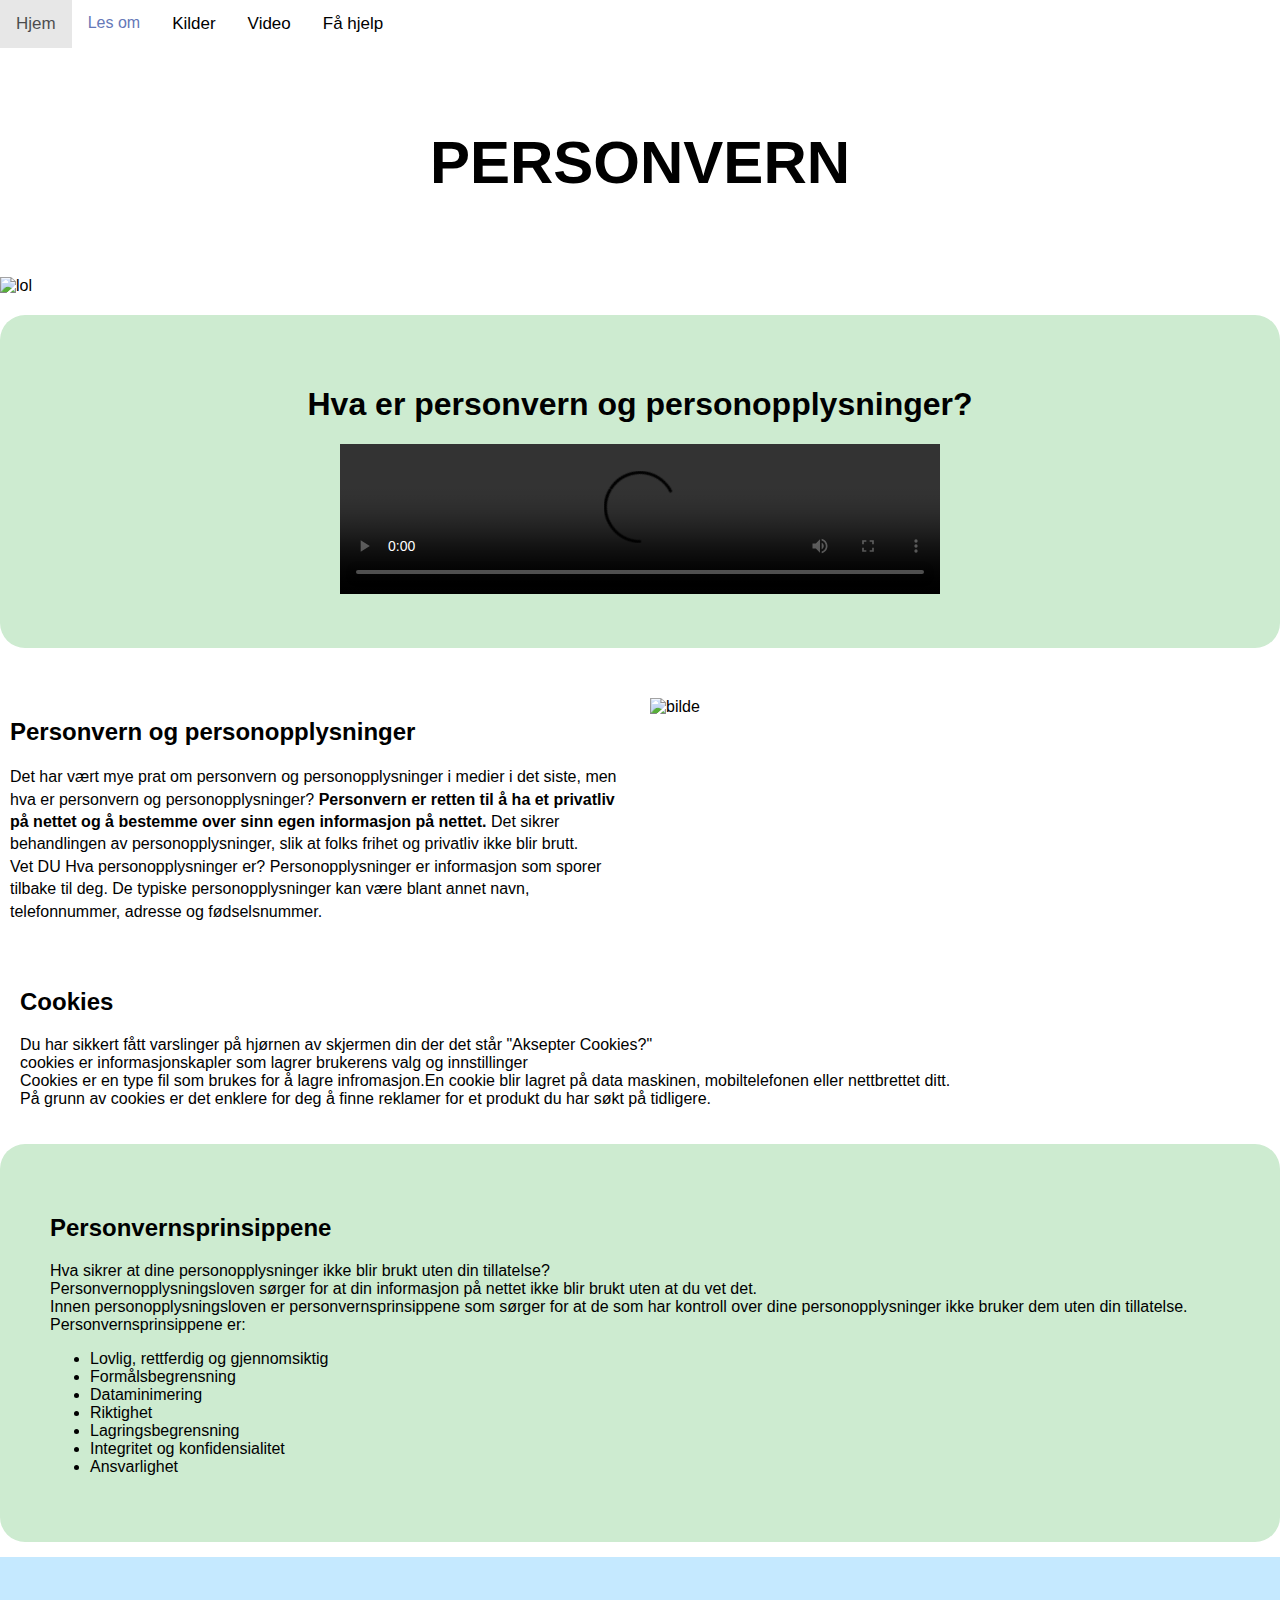
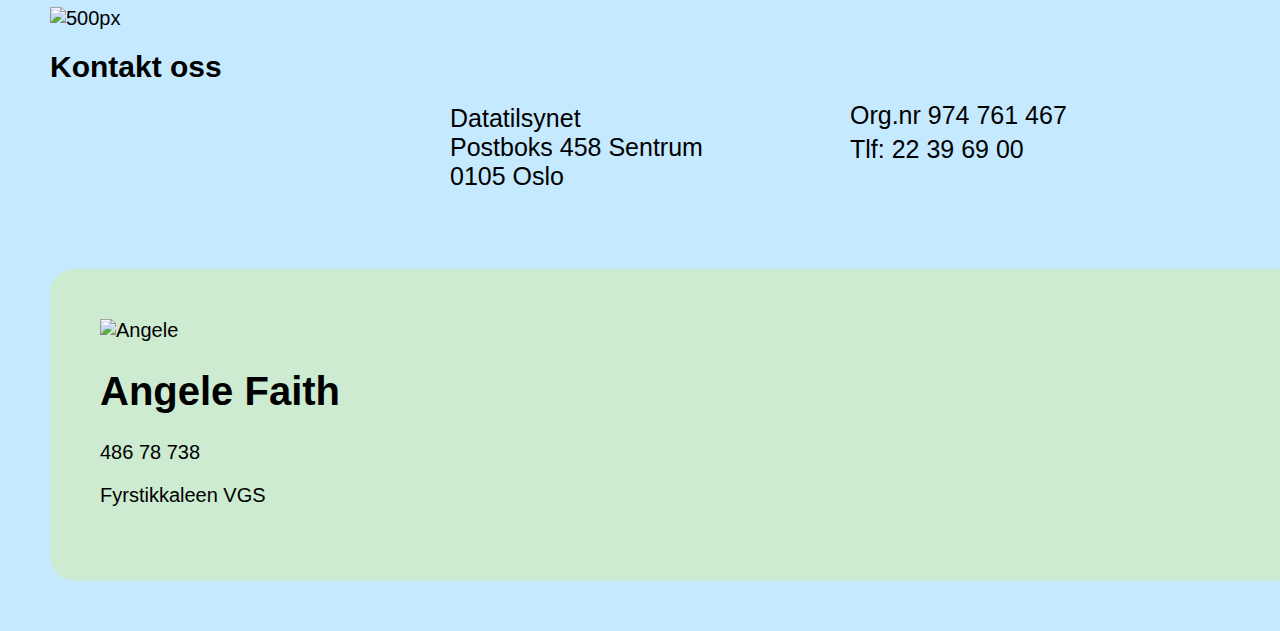
==== index.html @ f95d0fb1 "Add files via upload" ====
<!DOCTYPE HTML>
<html>
<head>
<meta charset="UTF-8">
<title>Hva er personvern? </title>
<link href="personvern.css" rel="stylesheet">
</head>
<body>

    <div class="topnav" id="mintopnav">
    
        <a href="personvern.html" class="active">Hjem</a>
        <div class="dropdown">
            <button class="dropbtn">Les om
                <i class="fa fa-caret-down"></i>
            </button>
            <div class="dropdown-content">
                <a href="#personvern-opp">Personopplysninger</a>
                <a href="#prinsip-pr">Personvernsprinsippene</a>
                <a href="#cookies">Cookies</a>
            </div>
        </div>
        <a href="kilder.html">Kilder</a>
        <a href="#infvid">Video</a>
        <a href="https://slettmeg.no/">Få hjelp</a>
    </div>

    

   
    <div class="header">
        <h2>PERSONVERN<h2>
    </div>

    <div class="container">
        <img src="bilder/PERSONVERN.jpeg" alt="lol" style="width:100%;">
        <div class="text-block">
        </div>
      </div>

    <div class="card">
        <div class="videodel" id="videodel">
            <h1 id="infvid">Hva er personvern og personopplysninger?</h1>
            <video width="600" controls>
              <source src="informasjonsfilm/informasjonsfilm.mp4" type="video/mp4">
              <source src="informasjonsfilm/informasjonsfilm.mp4" type="video/ogg">
              Your browser does not support HTML5 video.
            </video>
          </div>
    </div>
    

    <div class="row">
        <div class="column" >
          <h2>Personvern og personopplysninger</h2>
          <p id="personvern-opp" class="small">Det har vært mye prat om personvern og personopplysninger i medier i det siste, men hva er personvern og personopplysninger?
              <strong>Personvern er retten til å ha et privatliv på nettet og å bestemme over sinn egen informasjon på nettet.</strong> Det sikrer behandlingen av personopplysninger, slik at folks frihet og privatliv ikke blir brutt.
              <br>Vet DU Hva personopplysninger er? Personopplysninger er informasjon som sporer tilbake til deg. De typiske personopplysninger kan være blant annet navn, telefonnummer, adresse og fødselsnummer.
            </p>
        </div>
        <div class="column" >
          <img src="bilder/bilde1.jpeg" alt="bilde" width="500px">

        </div>

        <div class ="cookies">
            <h2 id="cookies">Cookies</h2>
            <p> Du har sikkert fått varslinger på hjørnen av skjermen din der det står "Aksepter Cookies?"<br>cookies er informasjonskapler som lagrer brukerens valg og innstillinger
            <br>Cookies er en type fil som brukes for å lagre infromasjon.En cookie blir lagret på data maskinen, mobiltelefonen eller nettbrettet ditt.<br> På grunn av cookies er det enklere for deg å finne reklamer for et produkt du har søkt på tidligere.
        </p>
            
        </div>
      </div>

      </div>

      <div class="row">
        <div class="card">
          <h2>Personvernsprinsippene</h2>
          <p class id="prinsip-pr">Hva sikrer at dine personopplysninger ikke blir brukt uten din tillatelse?<br>Personvernopplysningsloven sørger for at din informasjon på nettet ikke blir brukt uten at du vet det.<br> Innen personopplysningsloven er personvernsprinsippene som sørger for at de som har kontroll over dine personopplysninger ikke bruker dem uten din tillatelse. <br>Personvernsprinsippene er:</p>
          <ul>
              <li>Lovlig, rettferdig og gjennomsiktig</li>
              <li>Formålsbegrensning</li>
              <li>Dataminimering</li>
              <li>Riktighet</li>
              <li>Lagringsbegrensning</li>
              <li>Integritet og konfidensialitet</li>
              <li>Ansvarlighet</li>
          </ul>
          </div>
        </div>
          <div class="kontaktinnhold"> 
            <img src="bilder/DatatilsynetlogoRGBpng.png" alt="500px" class="datatilsynetlogo">
             <div class='kontakt'><h1>Kontakt oss</h1></div>
             <div class=datatilsynet>Datatilsynet</div>
             <div class=post>Postboks 458 Sentrum</div>
             <div class=postnr>0105 Oslo</div>
             <div class=orgnr>Org.nr 974 761 467</div>
             <div class=tlf>Tlf: 22 39 69 00</div>
             
             <div class="card">
                <img src="bilder/meg.jpeg" alt="Angele" style="width:300px">
                <h1>Angele Faith</h1>
                <p class="title">486 78 738</p>
                <p>Fyrstikkaleen VGS</p>
                <div style="margin: 24px 0;">
                  <a href="#"><i class="fa fa-dribbble"></i></a> 
                  <a href="#"><i class="fa fa-twitter"></i></a>  
                  <a href="#"><i class="fa fa-linkedin"></i></a>  
                  <a href="#"><i class="fa fa-facebook"></i></a> 
                </div>

            </div>

         
          

</body>
</html>
---- personvern.css ----
* {box-sizing: border-box;}

html,body {
    height: 100%;
    margin: 0%;
    font-family: Arial, Helvetica, sans-serif;
    background-color: rgb(255, 255, 255);

}

.topnav {
    background-color: rgb(255, 255, 255);
    overflow: hidden;
}

.topnav a {
    float: left;
    display: block;
    color: rgb(0, 0, 0);
    text-align: center;
    padding: 14px 16px;
    text-decoration: none;
    font-size: 17px;
}

/*hjem knapp*/
.active {
    background-color: rgb(255, 255, 255);
    color: rgb(255, 255, 255);
}

.topnav .icon {
    display: none;
}

.dropdown {
    float: left;
    overflow: hidden;
}

/*dropdown tekst knapp*/
.dropdown .dropbtn {
    font-size: 17px;
    border: none;
    outline: none;
    color: rgb(101, 120, 184);
    padding: 14px 16px;
    background-color: inherit;
    font-size: inherit;
    margin: 0;
}

.dropdown-content {
    display: none;
    position: absolute;
    background-color: rgb(152, 164, 193);
    min-width: 160px;
    box-shadow: 0px 8px 16px 0px rgba(0,0,0,0.2);
    z-index: 1;
}

/*stiler lenkene inn på dropdown*/
.dropdown-content a {
    float: none;
    color: black;
    padding: 12px 16px;
    text-decoration: none;
    display: block;
    text-align: left;
}

.topnav a:hover, .dropdorown:hover .dropbtn {
   background-color: black;
   color: rgb(186, 186, 186);
}




.dropdown:hover .dropdown-content {
    display: block;
}

@media screen and (max-width: 600px) {
    .topnav a:not(:first-child), .dropdown .dropbtn {
        display: none;
    }
    
    .topnav a.icon {
        float: right;
        display: block;
    }
}



.header {
    padding: 10px 2px;
    font-size: 40px;
    text-align: center;
    background: white;
   
    
}

.videodel {
    text-align: center;
}

.video {
    width: 500px;
    height: auto;
}

.column {
    background-color: rgb(255, 255, 255);
    padding: 50px;
    margin-top: 20px;
    border-radius: 25px;
    width: 100%;
    text-align: left;
}
 

.card {
    background-color: rgb(205, 235, 208);
    padding: 50px;
    margin-top: 20px;
    border-radius: 25px;
    width: 100%;
    text-align: left;
}



.topnav a:hover {
    background-color: #ddd;
    color: black;
  }
  
  .container {
    position: relative;
    font-family: Arial;
  }
  
  .text-block {
    position: absolute;
    bottom: 20px;
    right: 20px;
    background-color: rgb(255, 255, 255);
    color: white;
    padding-left: 20px;
    padding-right: 20px;
  }


.column {
    float: left;
    width: 50%;
    padding: 10px;
    height: 300px; 
  }
  
 
  .row:after {
    content: "";
    display: table;
    clear: both;
  }



p.roundb {
    border: 2px solid red;
    border-radius: 8px;
    padding: 5px;
}



.header {
    padding: 30px;
    text-align: center;
    background: rgb(255, 255, 255);
  }
  
  .header h1 {
    font-size: 50px;
  }
  
  
  
  .row:after {
    content: "";
    display: table;
    clear: both;
  }

  p.small {
      line-height: 1.4;
  }

  .kontaktinnhold {
    position: -webkit-sticky;
    position: sticky;
    position: relative;
    top: 15px;
    width: 1430px;
    background-color: rgb(197, 233, 255);
    padding: 50px;
    font-size: 20px;
  }

  .kontakt {
    font-size: 15px;
  }
  .datatilsynet {
    position: relative;
    left: 400px;
    font-size: 25px;
  }
  .post {
    position: relative;
    left: 400px;
    font-size: 25px;
  }
  .postnr {
    font-size: 25px;
    position: relative;
    left: 400px;
  }
  .orgnr {
    font-size: 25px;
    position: relative;
    left: 800px;
    bottom: 90px;
  }
  .tlf {
    font-size: 25px;
    position: relative;
    left: 800px;
    bottom: 85px;
  }
  .datatilsynetlogo {
      width: 140px;
      position: relative;
      
  }

  .card3 {
    box-shadow: 0 4px 8px 0 rgba(0, 0, 0, 0.2);
    max-width: 300px;
    margin: auto;
    text-align: center;
    font-family: arial;
  }
  
  .title1 {
    color: grey;
    font-size: 18px;
  }
  
  button {
    border: none;
    outline: 0;
    display: inline-block;
    padding: 8px;
    color: white;
    background-color: #000;
    text-align: center;
    cursor: pointer;
    width: 100%;
    font-size: 18px;
  }
  
  a {
    text-decoration: none;
    font-size: 22px;
    color: black;
  }
  
  button:hover, a:hover {
    opacity: 0.7;
  }

  .cookies {
      padding-left: 20px;
  }
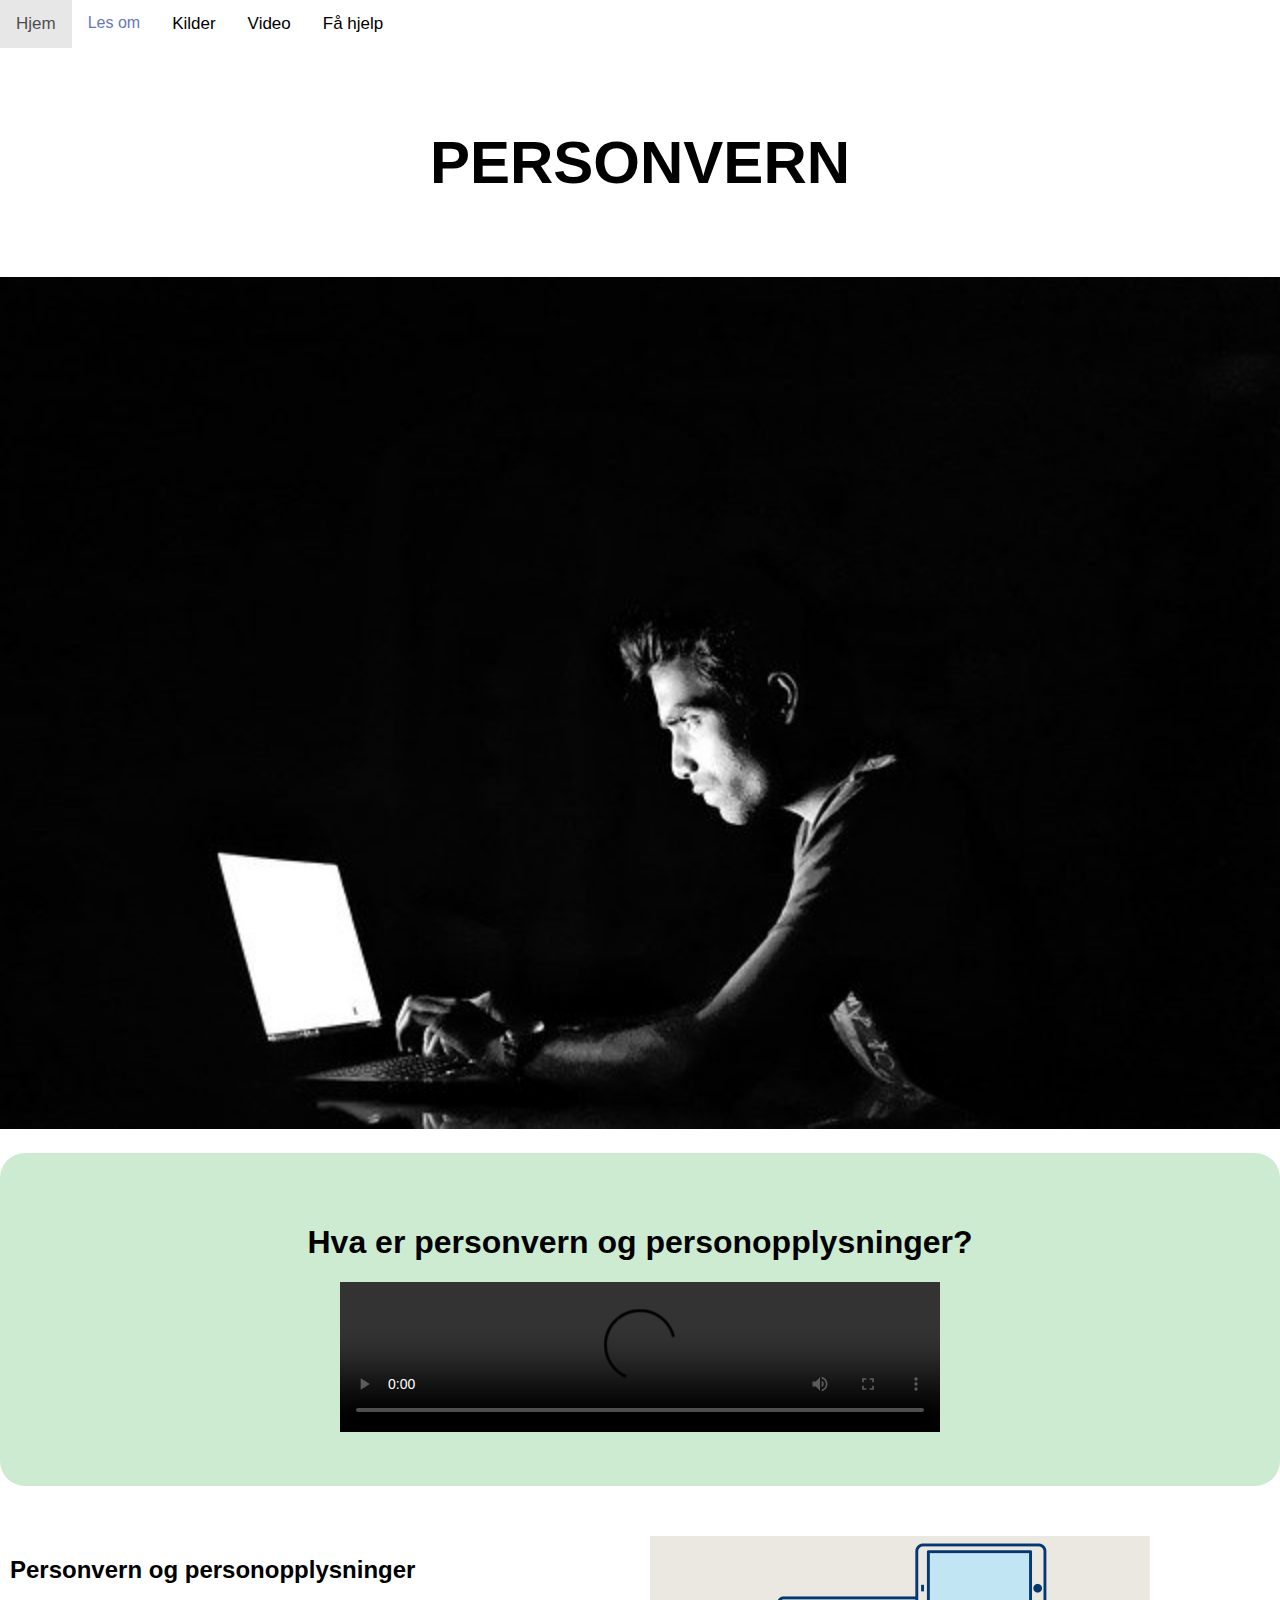
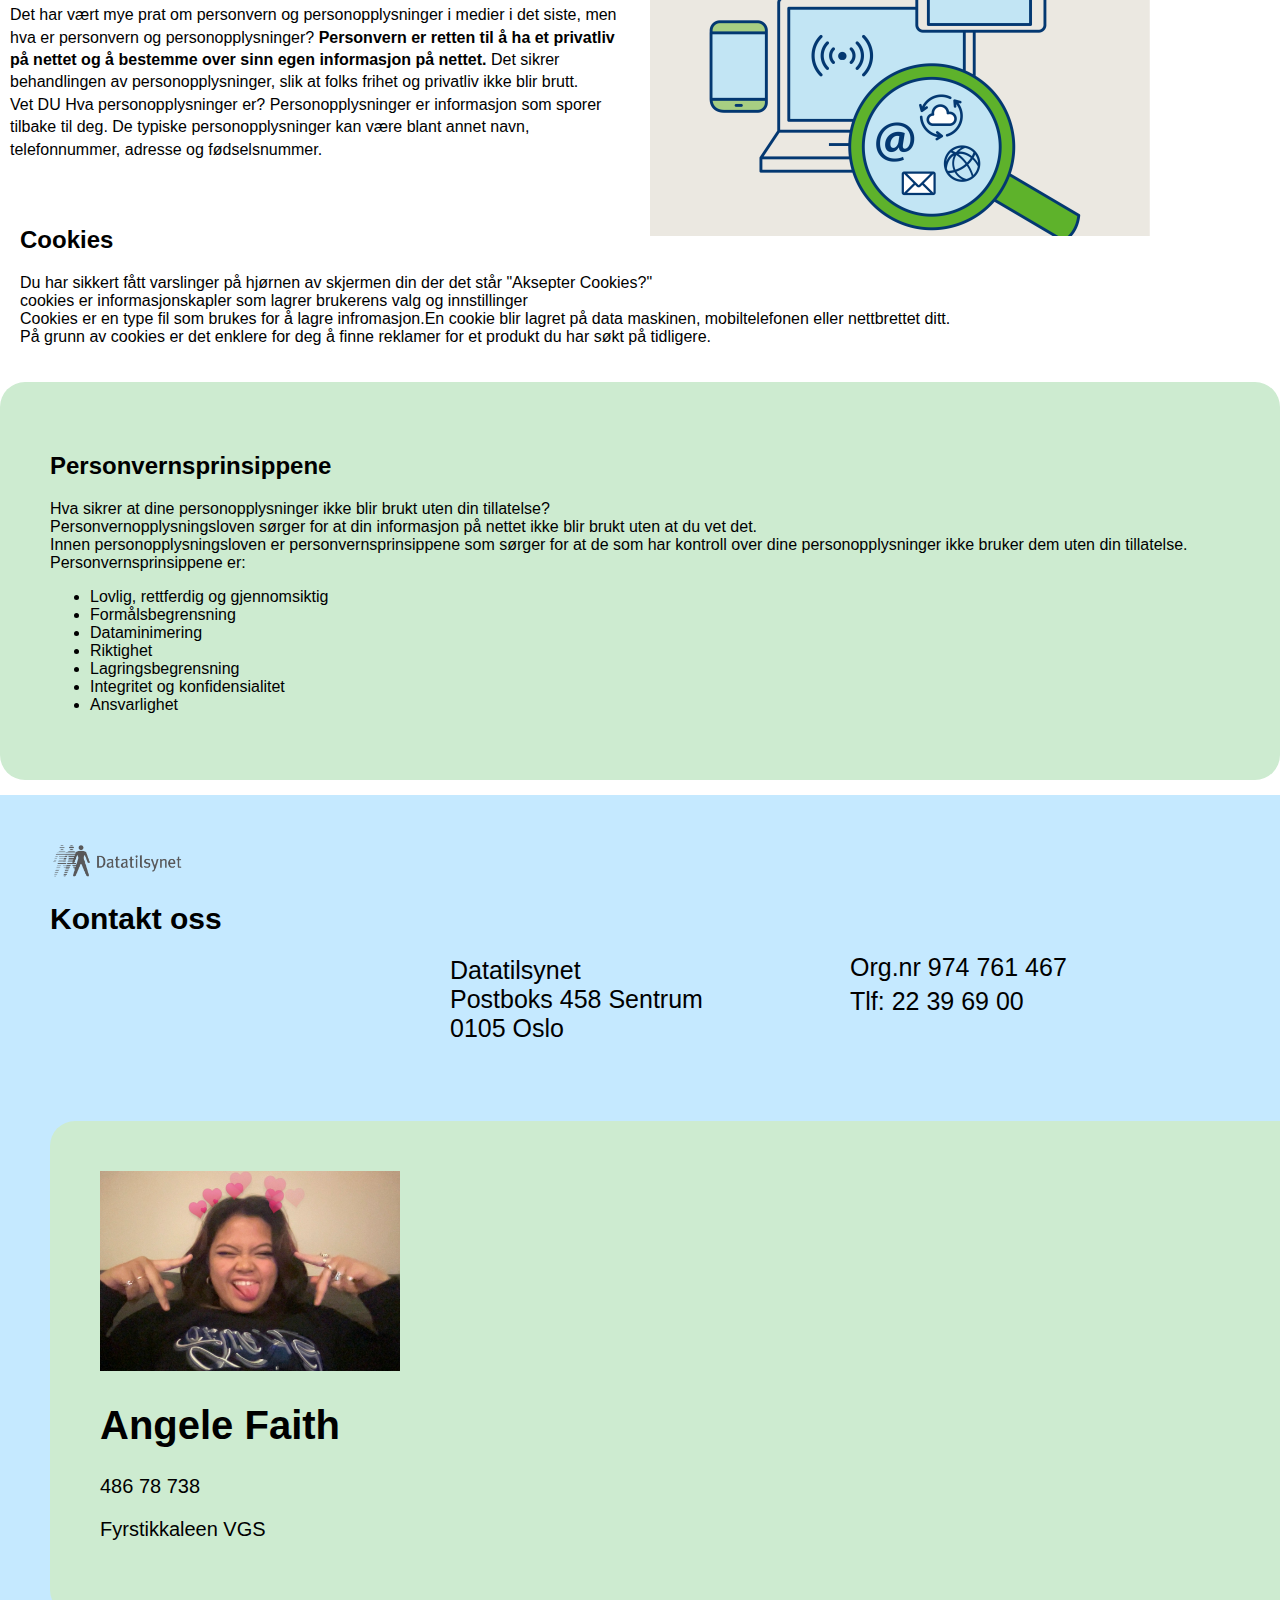
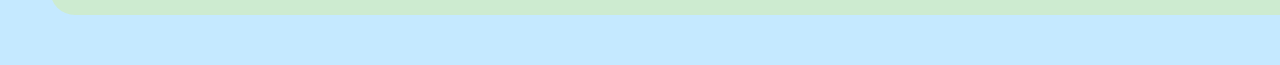
==== commit f555c590: "Update index.html" ====
--- a/index.html
+++ b/index.html
@@ -33,7 +33,7 @@
     </div>
 
     <div class="container">
-        <img src="bilder/PERSONVERN.jpeg" alt="lol" style="width:100%;">
+        <img src="PERSONVERN.jpeg" alt="lol" style="width:100%;">
         <div class="text-block">
         </div>
       </div>
@@ -59,7 +59,7 @@
             </p>
         </div>
         <div class="column" >
-          <img src="bilder/bilde1.jpeg" alt="bilde" width="500px">
+          <img src="bilde1.jpeg" alt="bilde" width="500px">
 
         </div>
 
@@ -90,7 +90,7 @@
           </div>
         </div>
           <div class="kontaktinnhold"> 
-            <img src="bilder/DatatilsynetlogoRGBpng.png" alt="500px" class="datatilsynetlogo">
+            <img src="DatatilsynetlogoRGBpng.png" alt="500px" class="datatilsynetlogo">
              <div class='kontakt'><h1>Kontakt oss</h1></div>
              <div class=datatilsynet>Datatilsynet</div>
              <div class=post>Postboks 458 Sentrum</div>
@@ -99,7 +99,7 @@
              <div class=tlf>Tlf: 22 39 69 00</div>
              
              <div class="card">
-                <img src="bilder/meg.jpeg" alt="Angele" style="width:300px">
+                <img src="meg.jpeg" alt="Angele" style="width:300px">
                 <h1>Angele Faith</h1>
                 <p class="title">486 78 738</p>
                 <p>Fyrstikkaleen VGS</p>
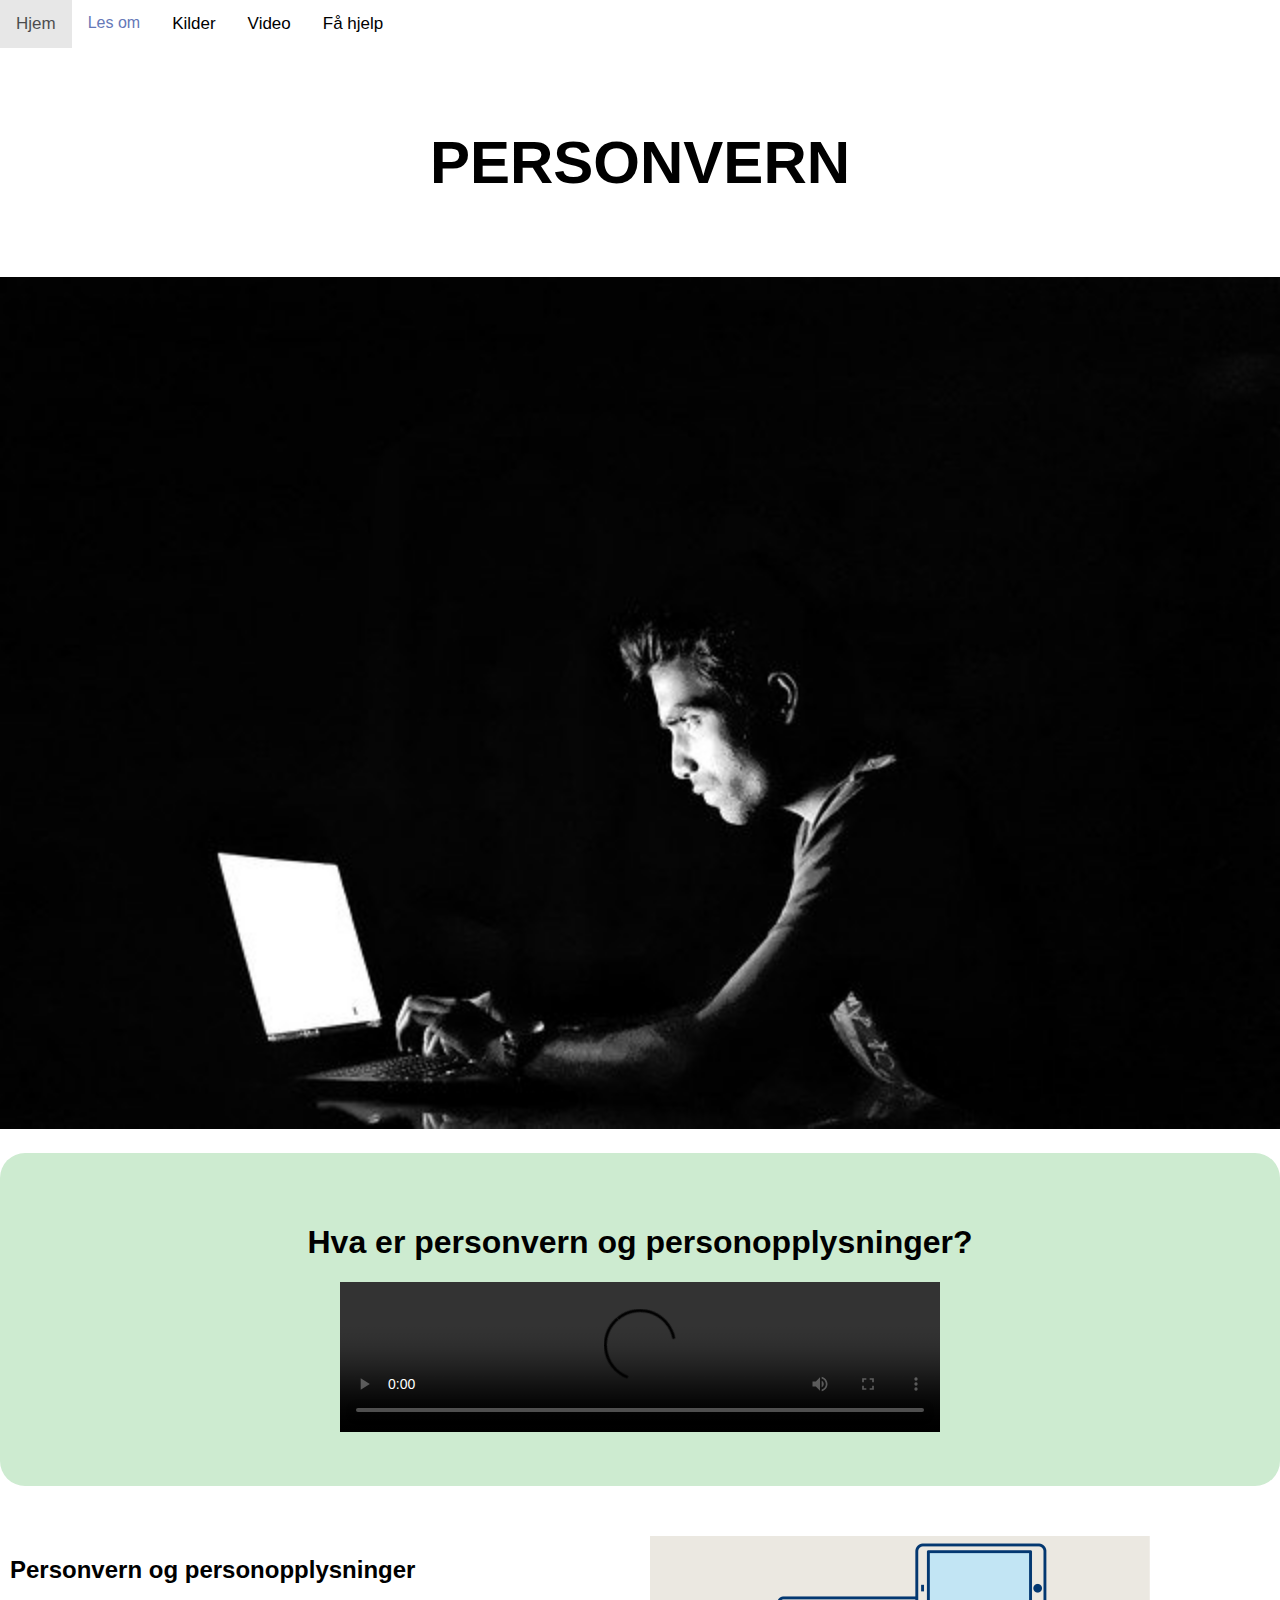
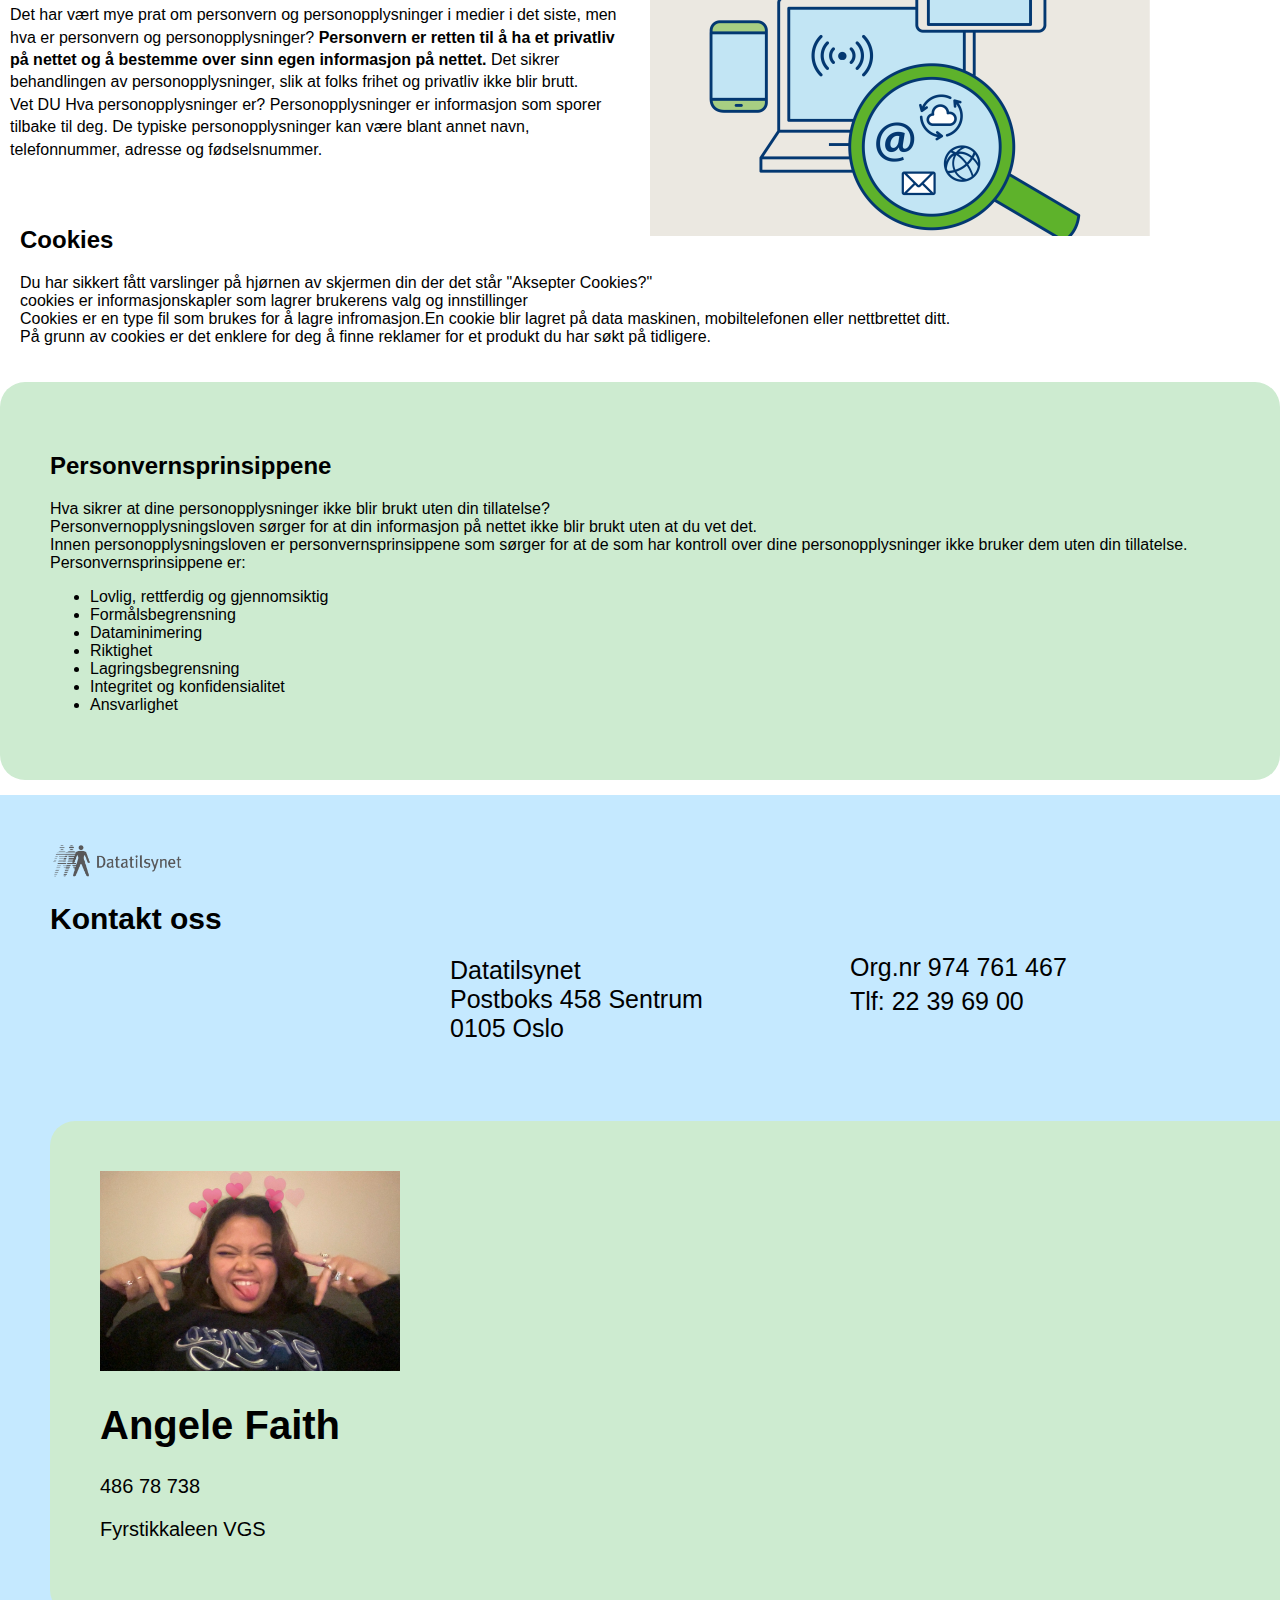
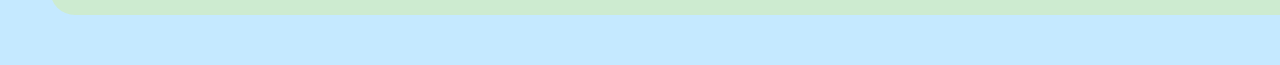
==== commit 023a093d: "Update index.html" ====
--- a/index.html
+++ b/index.html
@@ -42,8 +42,8 @@
         <div class="videodel" id="videodel">
             <h1 id="infvid">Hva er personvern og personopplysninger?</h1>
             <video width="600" controls>
-              <source src="informasjonsfilm/informasjonsfilm.mp4" type="video/mp4">
-              <source src="informasjonsfilm/informasjonsfilm.mp4" type="video/ogg">
+              <source src="informasjonsfilm.mp4" type="video/mp4">
+              <source src="informasjonsfilm.mp4" type="video/ogg">
               Your browser does not support HTML5 video.
             </video>
           </div>
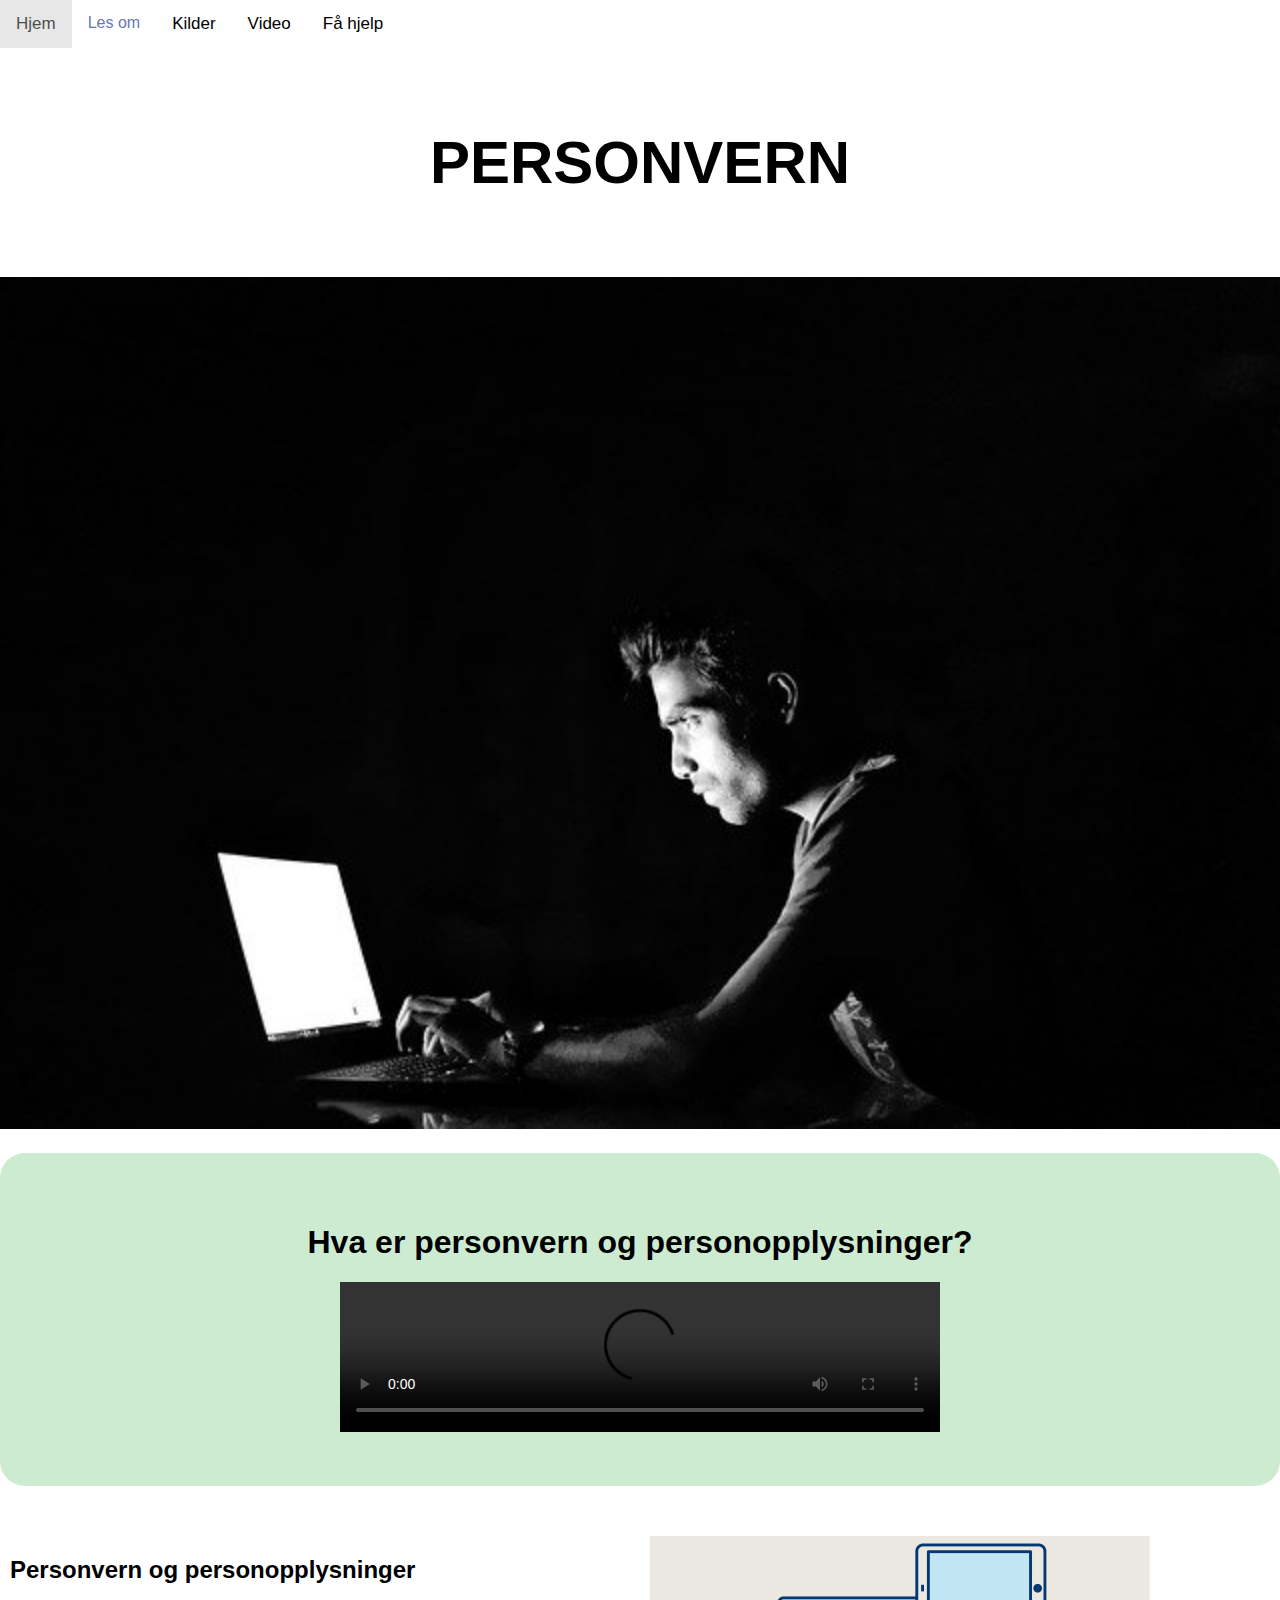
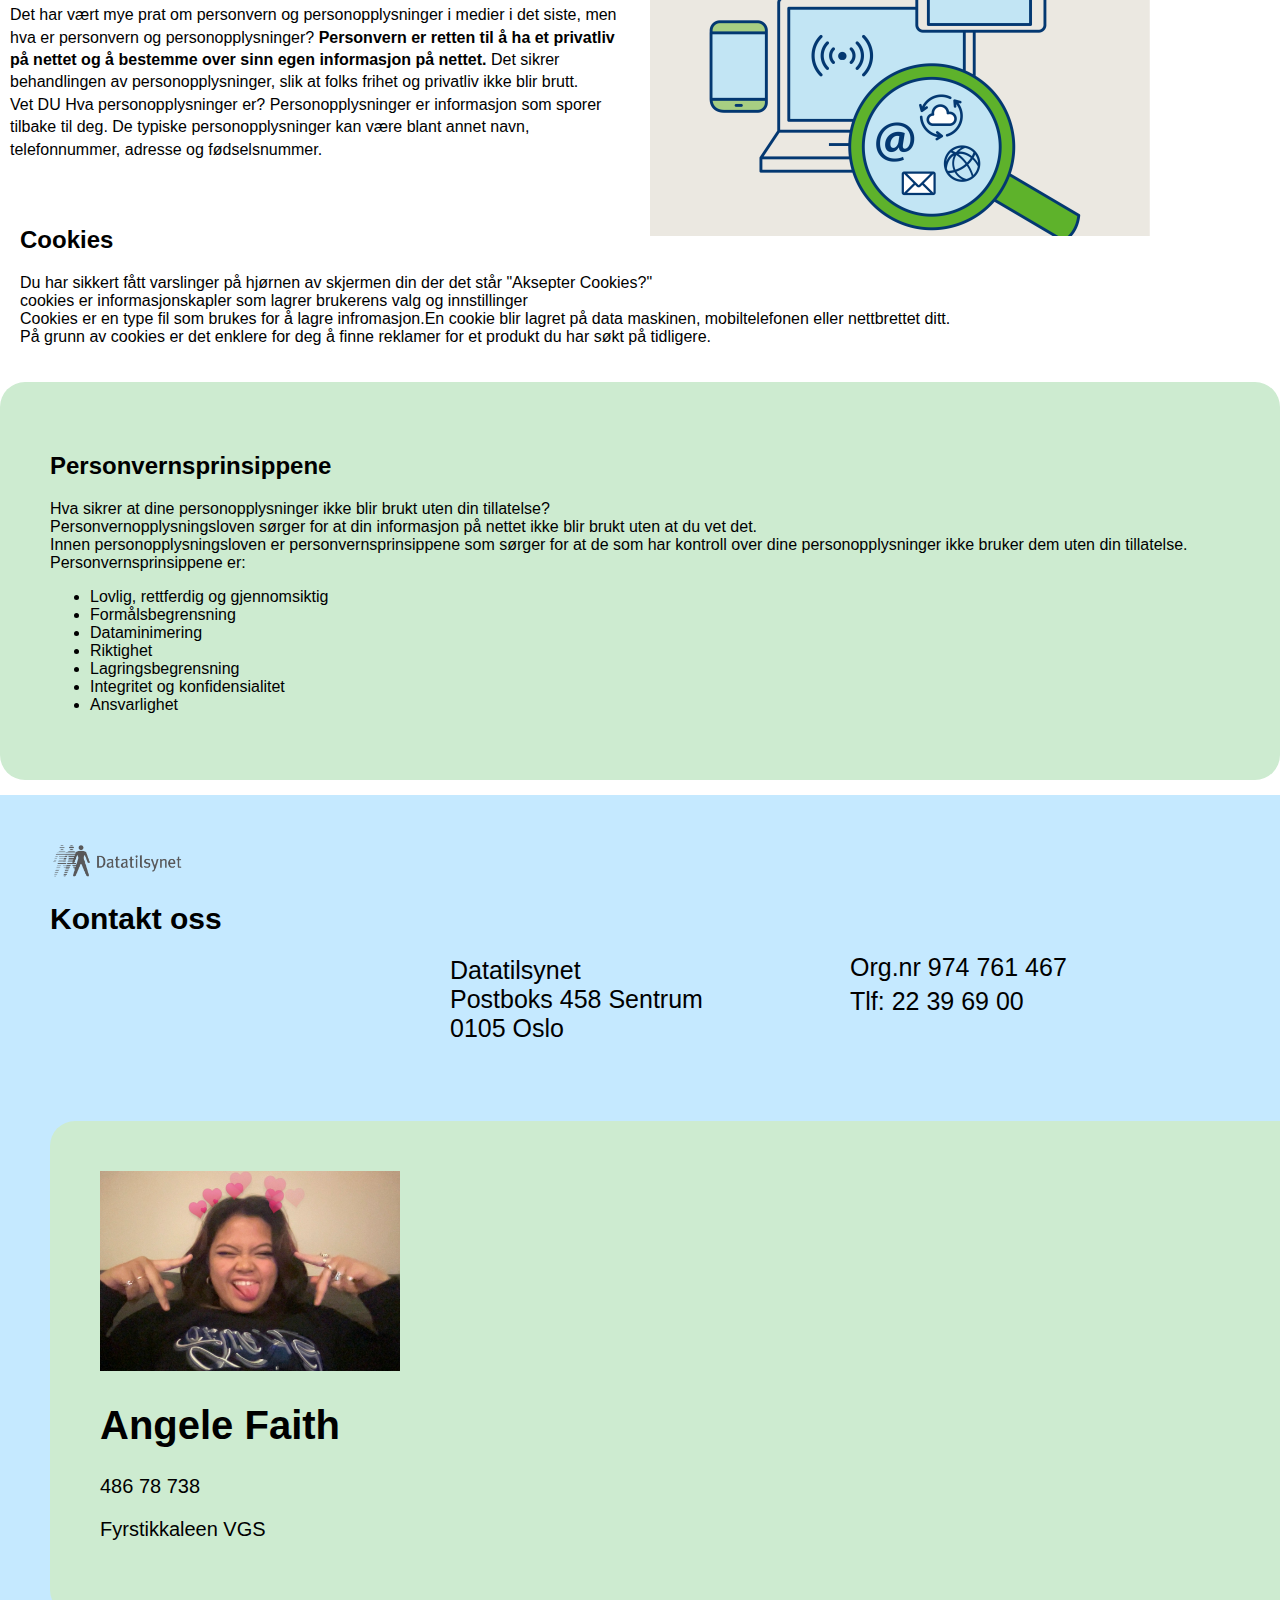
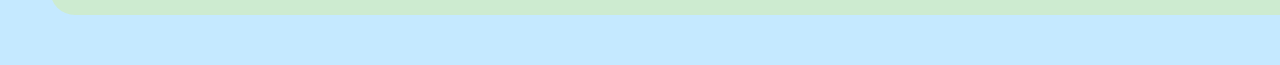
==== commit 79b309c0: "Update index.html" ====
--- a/index.html
+++ b/index.html
@@ -9,7 +9,7 @@
 
     <div class="topnav" id="mintopnav">
     
-        <a href="personvern.html" class="active">Hjem</a>
+        <a href="index.html" class="active">Hjem</a>
         <div class="dropdown">
             <button class="dropbtn">Les om
                 <i class="fa fa-caret-down"></i>
